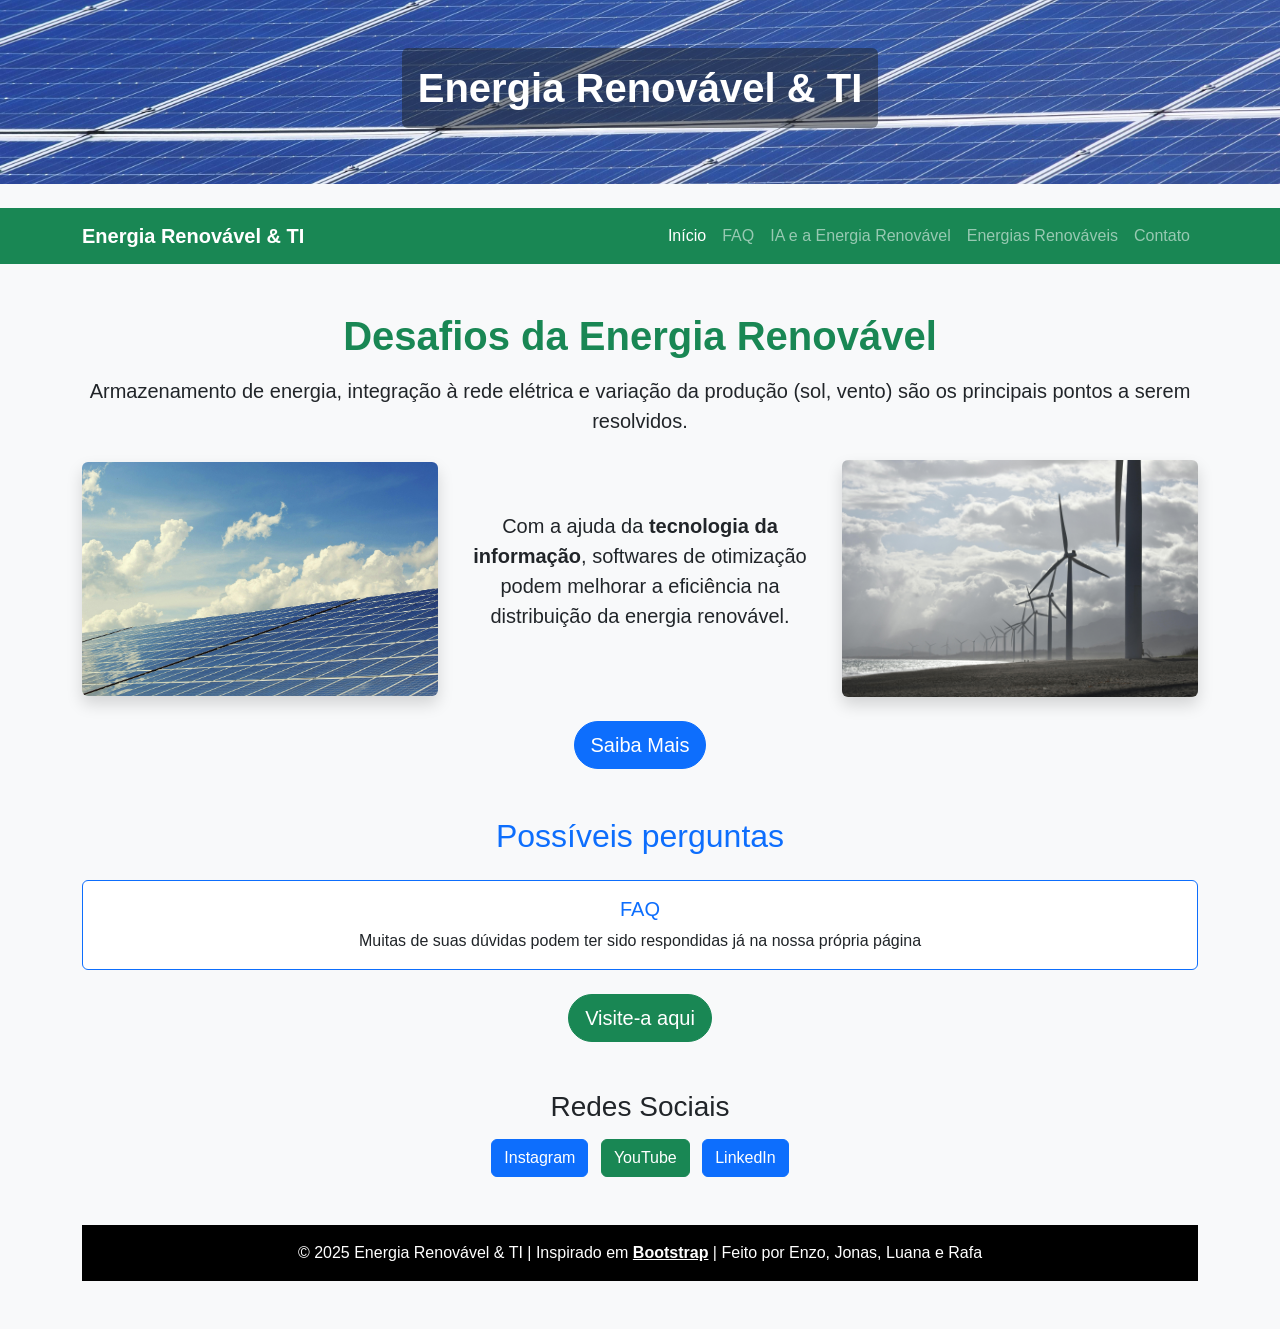
==== INDEX.html @ b7b75a4c "Add files via upload" ====
<!DOCTYPE html>
<html lang="pt-br">
<head>
  <meta charset="UTF-8">
  <meta name="viewport" content="width=device-width, initial-scale=1.0">
  <title>Início</title>
  <link href="https://cdn.jsdelivr.net/npm/bootstrap@5.3.2/dist/css/bootstrap.min.css" rel="stylesheet">
  <link rel="icon" href="favicon-32x32.png" type="image/x-icon">
  <link rel="stylesheet" href="https://cdn.jsdelivr.net/npm/bootstrap-icons@1.13.1/font/bootstrap-icons.min.css">
  <script src="https://cdn.jsdelivr.net/npm/bootstrap@5.3.8/dist/js/bootstrap.bundle.min.js" integrity="sha384-FKyoEForCGlyvwx9Hj09JcYn3nv7wiPVlz7YYwJrWVcXK/BmnVDxM+D2scQbITxI" crossorigin="anonymous"></script>
</head>
<body class="bg-light">

    <style>
       .cabecalho-imagem {
        background-image: url('painel.jpg'); 
        background-size: cover; 
        background-position: center; 
        color: white; 
        text-align: center; 
        padding-top: 50px; 
       }
 body {
    font-family: 'Verdana', sans-serif; 
  }
  
   </style>

  <!-- Cabeçalho -->
  <header class="cabecalho-imagem text-white text-center p-5 mb-4">
    <div class="d-flex h-100 align-items-center justify-content-center">
      <h1 class="fw-bold bg-dark bg-opacity-50 p-3 rounded">Energia Renovável & TI</h1>
    </div>
  </header>

  <!-- Navbar -->
  <nav class="navbar navbar-expand-lg navbar-dark bg-success">
    <div class="container">
      <a class="navbar-brand fw-bold" href="INDEX.html">Energia Renovável &amp; TI</a>
      <button class="navbar-toggler" type="button" data-bs-toggle="collapse" data-bs-target="#mainNav">
        <span class="navbar-toggler-icon"></span>
      </button>

      <div class="collapse navbar-collapse" id="mainNav">
        <ul class="navbar-nav ms-auto mb-2 mb-lg-0">
          <li class="nav-item"><a class="nav-link active" href="INDEX.html">Início</a></li>
          <li class="nav-item"><a class="nav-link" href="FAQ.html">FAQ</a></li>
          <li class="nav-item"><a class="nav-link" href="SOLUÇÃO.html">IA e a Energia Renovável</a></li>
          <li class="nav-item"><a class="nav-link" href="ENERGIAS RENOVÁVEIS.html">Energias Renováveis</a></li>
          <li class="nav-item"><a class="nav-link" href="CONTATO.html">Contato</a></li>
        </ul>
      </div>
    </div>
  </nav>

  <!-- Introdução -->
  <div class="container my-5">
    <h1 class="text-center mb-3 fw-bold text-success">Desafios da Energia Renovável</h1>
    <p class="lead text-center">
      Armazenamento de energia, integração à rede elétrica e variação da produção (sol, vento) 
      são os principais pontos a serem resolvidos.
    </p>

    <div class="row align-items-center mt-4">
      <div class="col-md-4 text-center">
        <img src="solar.jpg" class="img-fluid rounded shadow" alt="Energia Solar">
      </div>
      <div class="col-md-4 text-center">
        <p class="fs-5">
          Com a ajuda da <strong>tecnologia da informação</strong>, softwares de otimização podem 
          melhorar a eficiência na distribuição da energia renovável.  
        </p>
      </div>
      <div class="col-md-4 text-center">
        <img src="eólica.jpg" class="img-fluid rounded shadow" alt="Energia Eólica">
      </div>
    </div>

    <div class="text-center mt-4">
      <a href="SOLUÇÃO.html" target="_blank" class="btn btn-primary btn-lg rounded-pill">
        Saiba Mais
      </a>
    </div>
</div>

  <!-- Possíveis problemas -->
  <div class="container my-5">
    <h2 class="text-center text-primary mb-4">Possíveis perguntas</h2>
    <div class="row g-3">
      <div class="col-md-12 text-center">
        <div class="card border-primary">
          <div class="card-body ">
            <h5 class="card-title text-primary">FAQ</h5>
            <p class="card-text">Muitas de suas dúvidas podem ter sido respondidas já na nossa própria página</p>
          </div>
        </div>
      </div>
      
    <div class="text-center mt-4">
    <a href="" target="_blank" class="btn btn-success btn-lg rounded-pill">
      Visite-a aqui
      </a>
  </div>   
</div>

  <!-- Redes sociais -->
  <div class="container text-center my-5">
    <h3 class="mb-3">Redes Sociais</h3>
    <ul class="list-inline">
      <li class="list-inline-item"><a href="#" class="btn btn-primary">Instagram</a></li>
      <li class="list-inline-item"><a href="#" class="btn btn-success">YouTube</a></li>
      <li class="list-inline-item"><a href="#" class="btn btn-primary">LinkedIn</a></li>
    </ul>
</div>

   <!-- Rodapé -->
  <footer class="bg-black text-white text-center py-3 mt-5">
    <p class="mb-0">© 2025 Energia Renovável & TI | Inspirado em <a href="https://getbootstrap.com/" class="text-white fw-bold">Bootstrap</a> | Feito por Enzo, Jonas, Luana e Rafa</p>
  </footer>

</body>
</html>
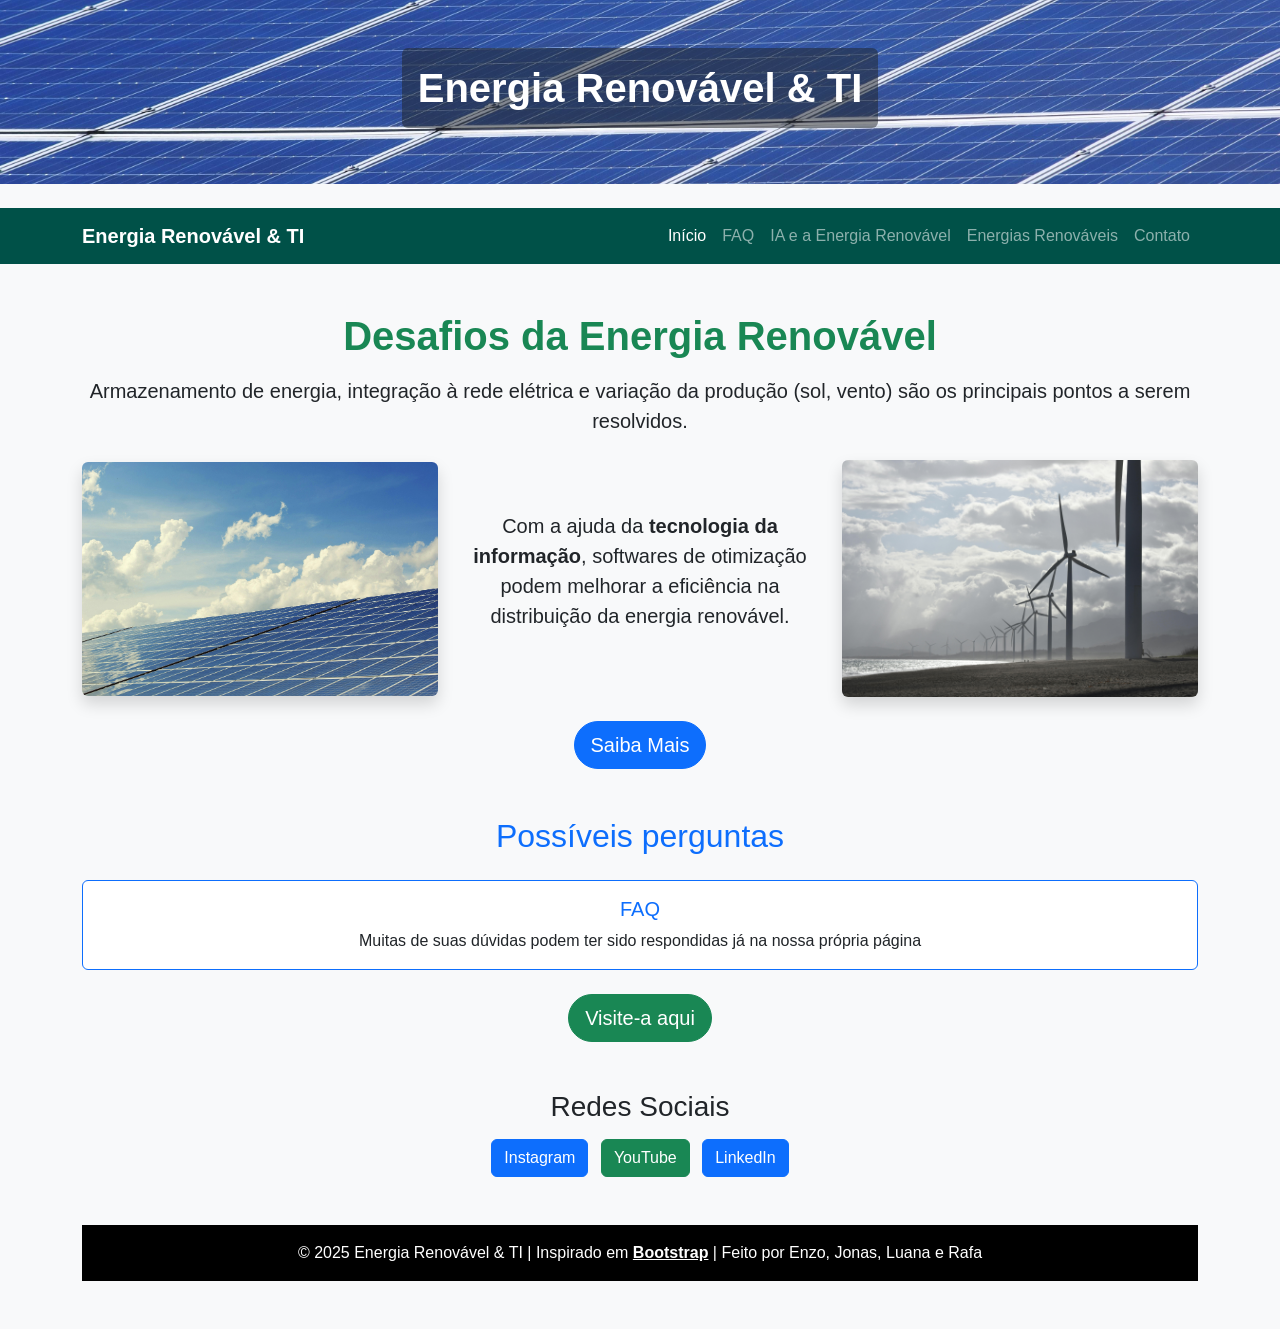
==== commit 4f19e1c1: "Update INDEX.html" ====
--- a/INDEX.html
+++ b/INDEX.html
@@ -20,6 +20,9 @@
         text-align: center; 
         padding-top: 50px; 
        }
+      nav {
+        background-color: #005148
+      }
  body {
     font-family: 'Verdana', sans-serif; 
   }
@@ -34,7 +37,7 @@
   </header>
 
   <!-- Navbar -->
-  <nav class="navbar navbar-expand-lg navbar-dark bg-success">
+  <nav class="navbar navbar-expand-lg navbar-dark">
     <div class="container">
       <a class="navbar-brand fw-bold" href="INDEX.html">Energia Renovável &amp; TI</a>
       <button class="navbar-toggler" type="button" data-bs-toggle="collapse" data-bs-target="#mainNav">
@@ -119,4 +122,5 @@
   </footer>
 
 </body>
-</html>+
+</html>
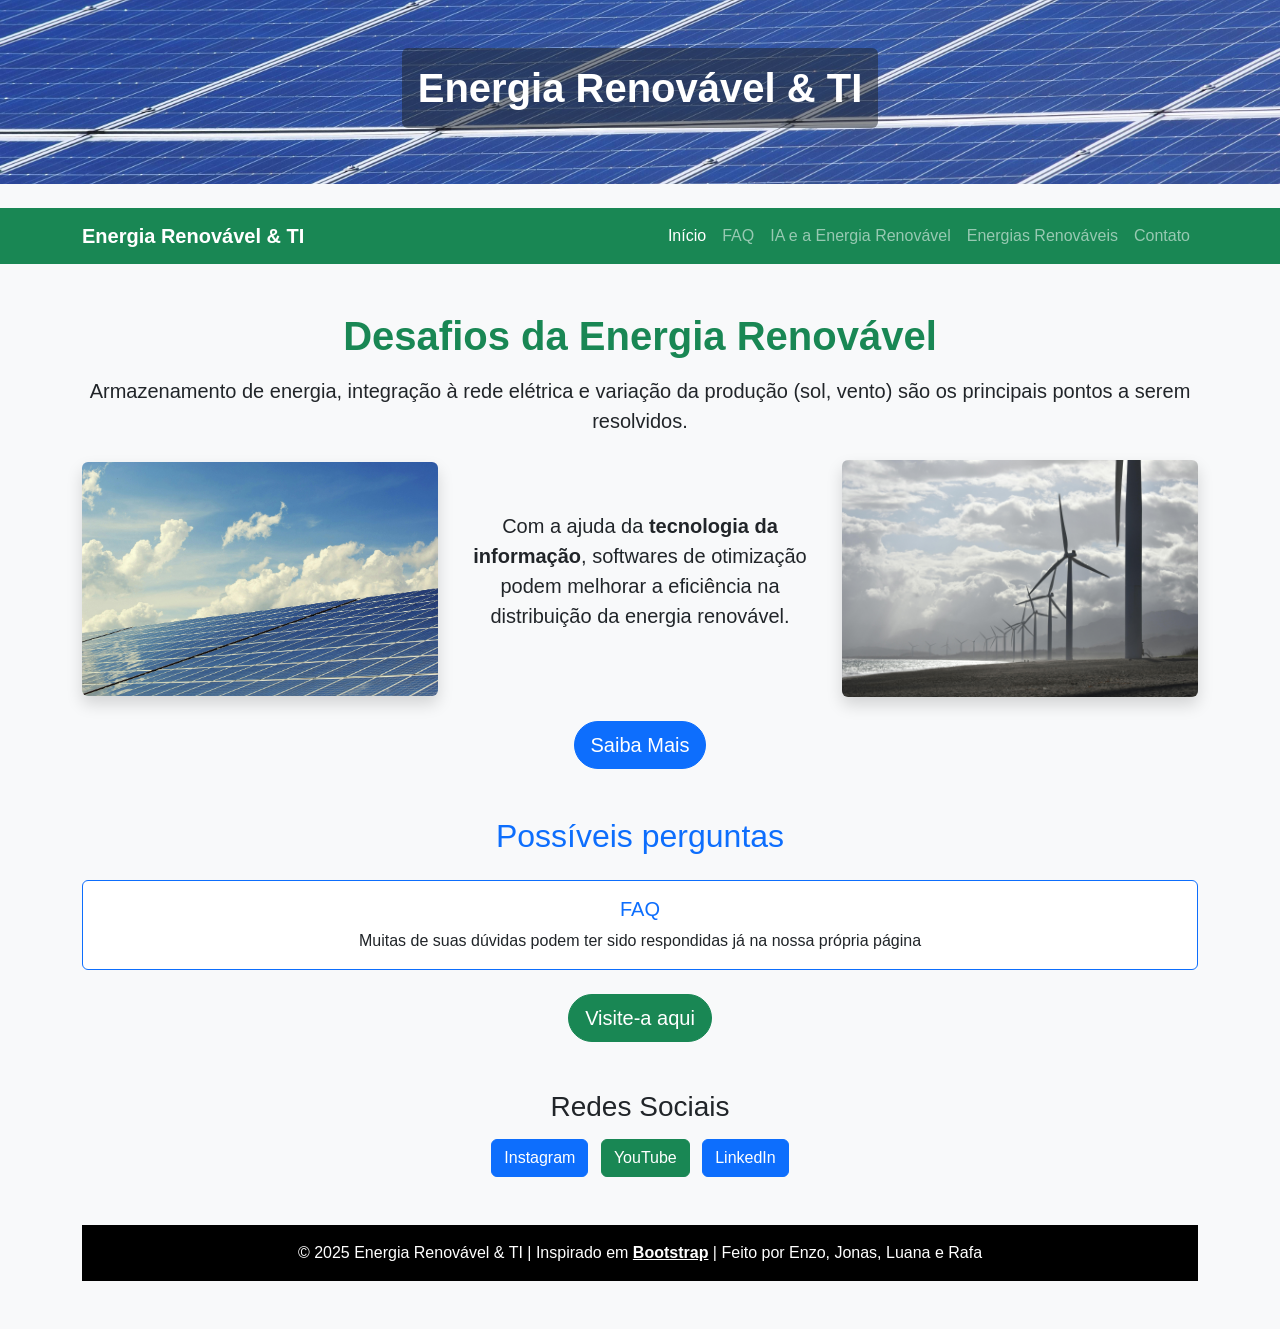
==== commit 8056ebe6: "Refactor INDEX.html structure and styles Updated the HTML structure and styles, including navbar and" ====
--- a/INDEX.html
+++ b/INDEX.html
@@ -20,9 +20,6 @@
         text-align: center; 
         padding-top: 50px; 
        }
-      nav {
-        background-color: #005148
-      }
  body {
     font-family: 'Verdana', sans-serif; 
   }
@@ -37,7 +34,7 @@
   </header>
 
   <!-- Navbar -->
-  <nav class="navbar navbar-expand-lg navbar-dark">
+  <nav class="navbar navbar-expand-lg navbar-dark bg-success">
     <div class="container">
       <a class="navbar-brand fw-bold" href="INDEX.html">Energia Renovável &amp; TI</a>
       <button class="navbar-toggler" type="button" data-bs-toggle="collapse" data-bs-target="#mainNav">
@@ -124,3 +121,4 @@
 </body>
 
 </html>
+
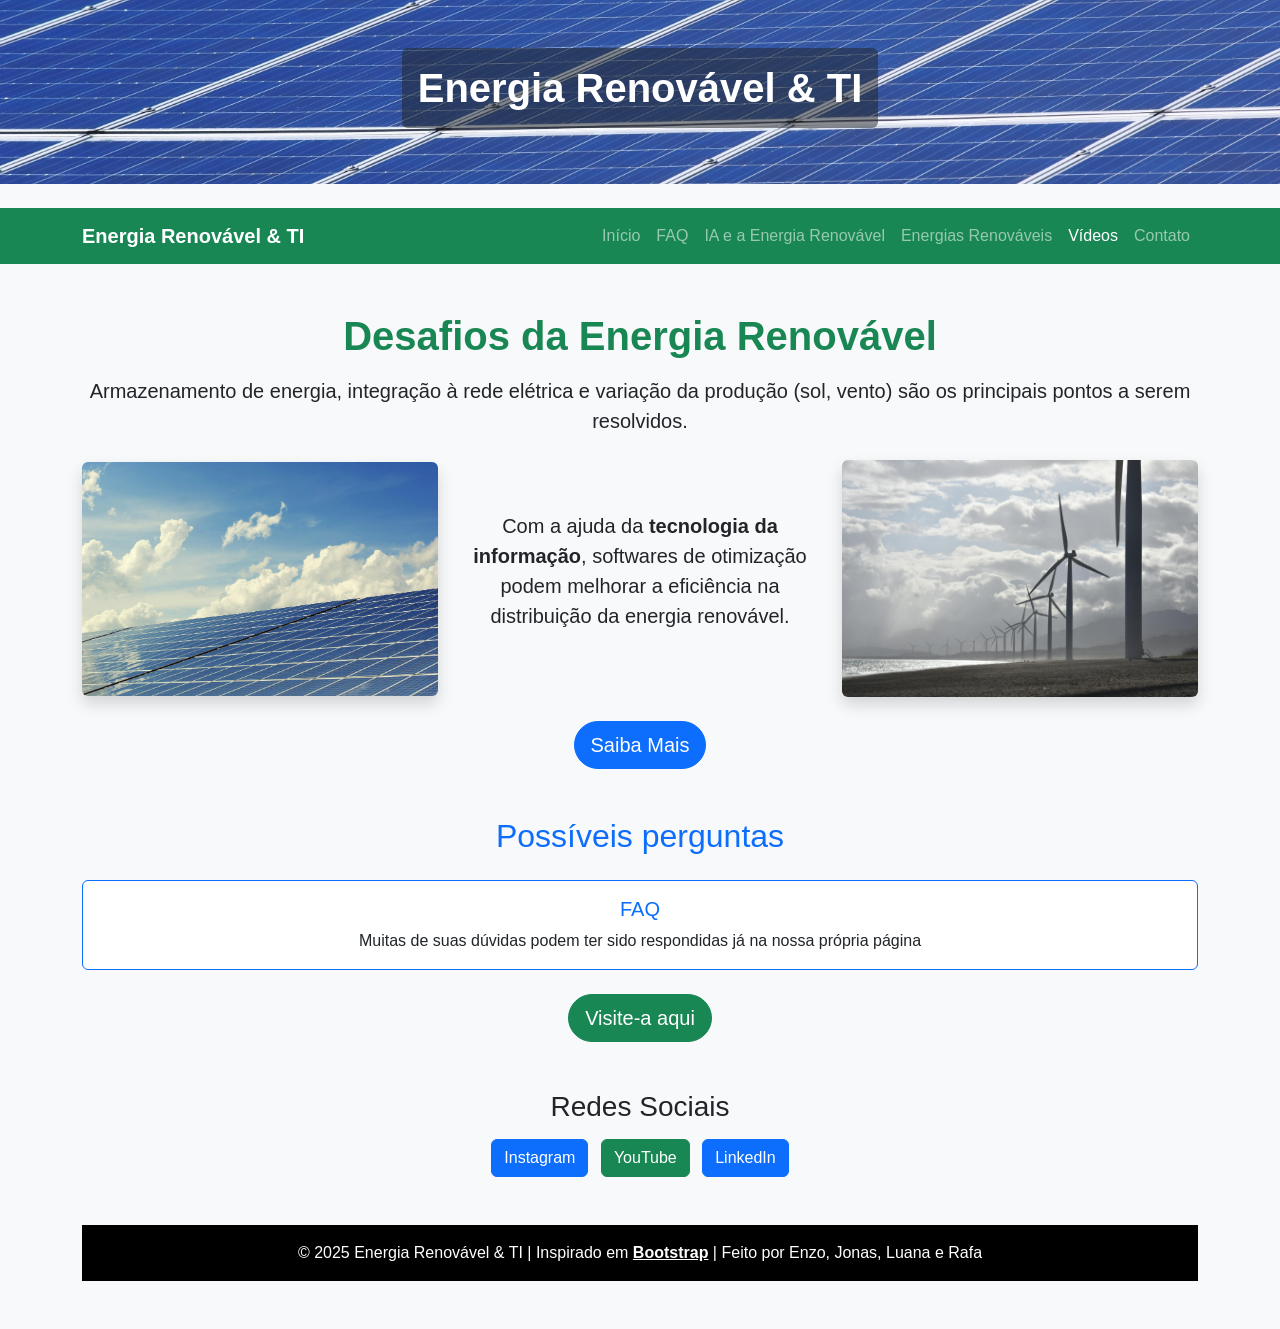
==== commit 9004496d: "Add link to 'Vídeos' in navigation bar Updated the navigation bar to include a link to the new 'Víde" ====
--- a/INDEX.html
+++ b/INDEX.html
@@ -42,14 +42,15 @@
       </button>
 
       <div class="collapse navbar-collapse" id="mainNav">
-        <ul class="navbar-nav ms-auto mb-2 mb-lg-0">
-          <li class="nav-item"><a class="nav-link active" href="INDEX.html">Início</a></li>
-          <li class="nav-item"><a class="nav-link" href="FAQ.html">FAQ</a></li>
-          <li class="nav-item"><a class="nav-link" href="SOLUÇÃO.html">IA e a Energia Renovável</a></li>
-          <li class="nav-item"><a class="nav-link" href="ENERGIAS RENOVÁVEIS.html">Energias Renováveis</a></li>
-          <li class="nav-item"><a class="nav-link" href="CONTATO.html">Contato</a></li>
-        </ul>
-      </div>
+      <ul class="navbar-nav ms-auto mb-2 mb-lg-0">
+        <li class="nav-item"><a class="nav-link" href="INDEX.html">Início</a></li>
+        <li class="nav-item"><a class="nav-link" href="FAQ.html">FAQ</a></li>
+        <li class="nav-item"><a class="nav-link" href="SOLUÇÃO.html">IA e a Energia Renovável</a></li>
+        <li class="nav-item"><a class="nav-link" href="ENERGIAS RENOVÁVEIS.html">Energias Renováveis</a></li>
+        <li class="nav-item"><a class="nav-link active" href="VIDEOS.html">Vídeos</a></li>
+        <li class="nav-item"><a class="nav-link" href="CONTATO.html">Contato</a></li>
+      </ul>
+    </div>
     </div>
   </nav>
 
@@ -122,3 +123,4 @@
 
 </html>
 
+
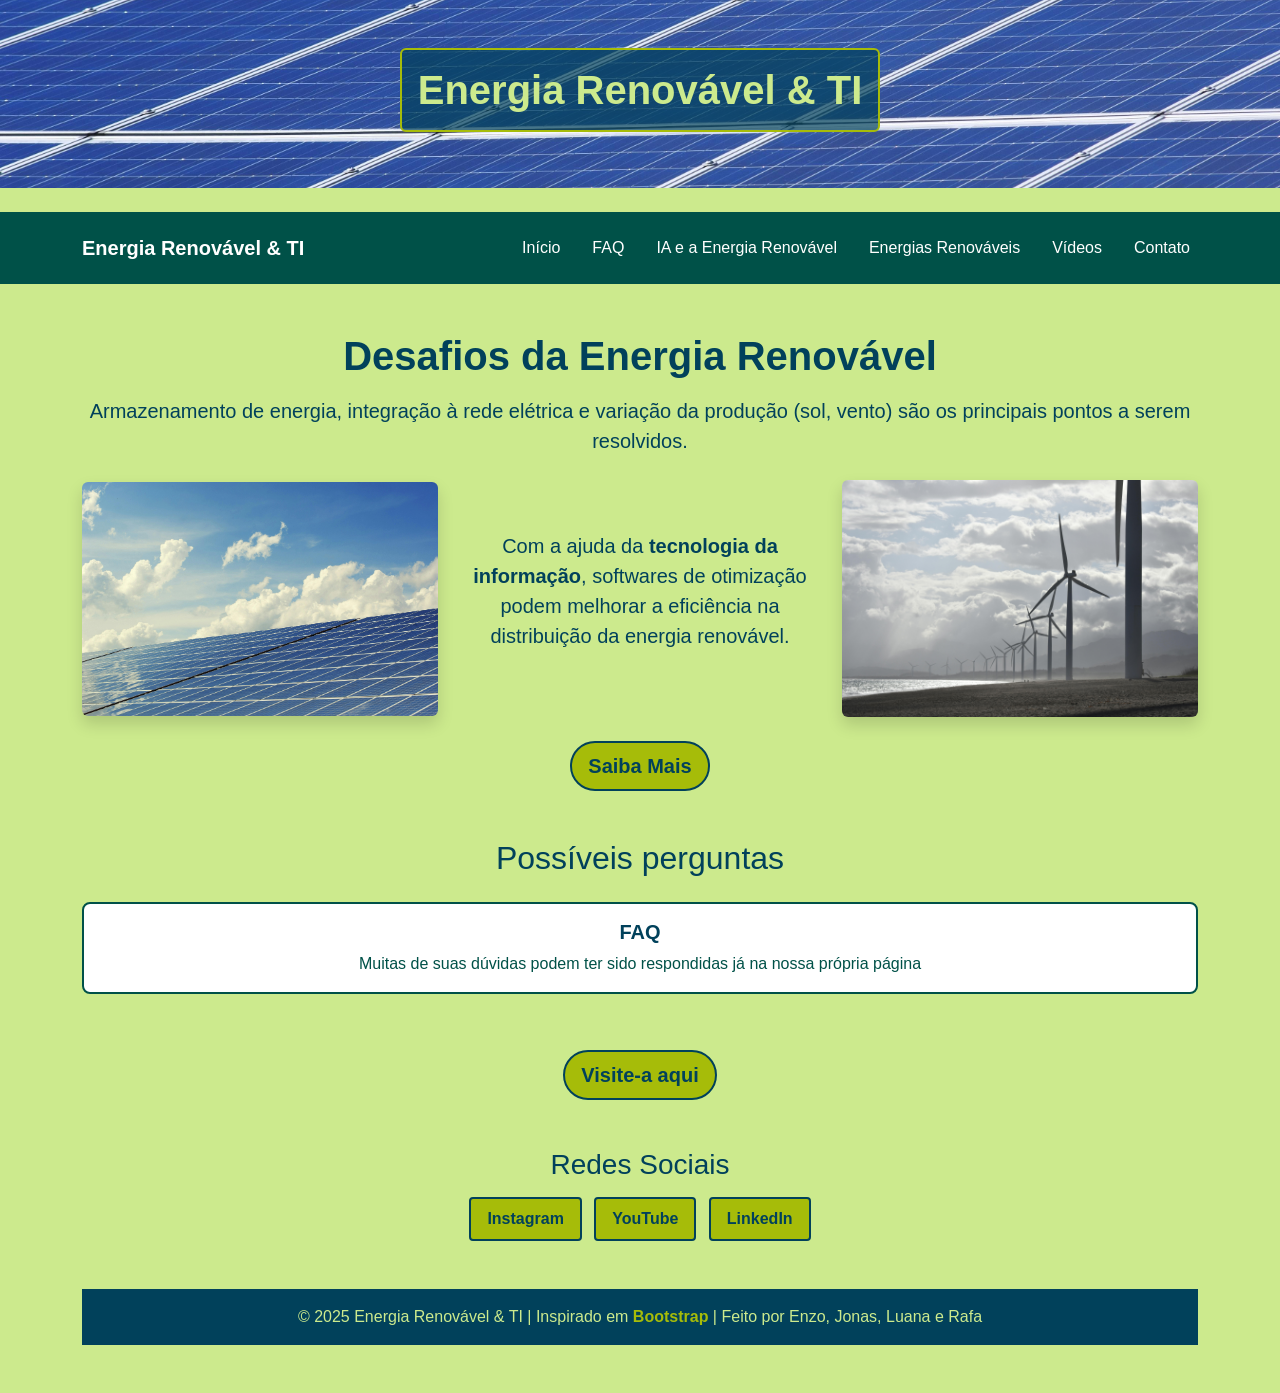
==== commit 2ce26093: "Refactor INDEX.html for improved structure and styles Updated the HTML structure and styles for bett" ====
--- a/INDEX.html
+++ b/INDEX.html
@@ -6,35 +6,22 @@
   <title>Início</title>
   <link href="https://cdn.jsdelivr.net/npm/bootstrap@5.3.2/dist/css/bootstrap.min.css" rel="stylesheet">
   <link rel="icon" href="favicon-32x32.png" type="image/x-icon">
+  <link rel="stylesheet" href="style.css">
   <link rel="stylesheet" href="https://cdn.jsdelivr.net/npm/bootstrap-icons@1.13.1/font/bootstrap-icons.min.css">
   <script src="https://cdn.jsdelivr.net/npm/bootstrap@5.3.8/dist/js/bootstrap.bundle.min.js" integrity="sha384-FKyoEForCGlyvwx9Hj09JcYn3nv7wiPVlz7YYwJrWVcXK/BmnVDxM+D2scQbITxI" crossorigin="anonymous"></script>
 </head>
-<body class="bg-light">
 
-    <style>
-       .cabecalho-imagem {
-        background-image: url('painel.jpg'); 
-        background-size: cover; 
-        background-position: center; 
-        color: white; 
-        text-align: center; 
-        padding-top: 50px; 
-       }
- body {
-    font-family: 'Verdana', sans-serif; 
-  }
-  
-   </style>
+<body>
 
   <!-- Cabeçalho -->
-  <header class="cabecalho-imagem text-white text-center p-5 mb-4">
+  <header class="cabecalho-imagem text-center p-5 mb-4">
     <div class="d-flex h-100 align-items-center justify-content-center">
-      <h1 class="fw-bold bg-dark bg-opacity-50 p-3 rounded">Energia Renovável & TI</h1>
+      <h1 class="fw-bold p-3 rounded">Energia Renovável & TI</h1>
     </div>
   </header>
 
   <!-- Navbar -->
-  <nav class="navbar navbar-expand-lg navbar-dark bg-success">
+  <nav class="navbar navbar-expand-lg">
     <div class="container">
       <a class="navbar-brand fw-bold" href="INDEX.html">Energia Renovável &amp; TI</a>
       <button class="navbar-toggler" type="button" data-bs-toggle="collapse" data-bs-target="#mainNav">
@@ -47,7 +34,7 @@
         <li class="nav-item"><a class="nav-link" href="FAQ.html">FAQ</a></li>
         <li class="nav-item"><a class="nav-link" href="SOLUÇÃO.html">IA e a Energia Renovável</a></li>
         <li class="nav-item"><a class="nav-link" href="ENERGIAS RENOVÁVEIS.html">Energias Renováveis</a></li>
-        <li class="nav-item"><a class="nav-link active" href="VIDEOS.html">Vídeos</a></li>
+        <li class="nav-item"><a class="nav-link" href="VIDEOS.html">Vídeos</a></li>
         <li class="nav-item"><a class="nav-link" href="CONTATO.html">Contato</a></li>
       </ul>
     </div>
@@ -56,7 +43,7 @@
 
   <!-- Introdução -->
   <div class="container my-5">
-    <h1 class="text-center mb-3 fw-bold text-success">Desafios da Energia Renovável</h1>
+    <h1 class="text-center mb-3 fw-bold">Desafios da Energia Renovável</h1>
     <p class="lead text-center">
       Armazenamento de energia, integração à rede elétrica e variação da produção (sol, vento) 
       são os principais pontos a serem resolvidos.
@@ -78,49 +65,46 @@
     </div>
 
     <div class="text-center mt-4">
-      <a href="SOLUÇÃO.html" target="_blank" class="btn btn-primary btn-lg rounded-pill">
+      <a href="SOLUÇÃO.html" target="_blank" class="btn btn-lg rounded-pill">
         Saiba Mais
       </a>
     </div>
-</div>
+  </div>
 
   <!-- Possíveis problemas -->
   <div class="container my-5">
-    <h2 class="text-center text-primary mb-4">Possíveis perguntas</h2>
+    <h2 class="text-center mb-4">Possíveis perguntas</h2>
     <div class="row g-3">
       <div class="col-md-12 text-center">
-        <div class="card border-primary">
-          <div class="card-body ">
-            <h5 class="card-title text-primary">FAQ</h5>
+        <div class="card">
+          <div class="card-body">
+            <h5 class="card-title">FAQ</h5>
             <p class="card-text">Muitas de suas dúvidas podem ter sido respondidas já na nossa própria página</p>
           </div>
         </div>
       </div>
       
     <div class="text-center mt-4">
-    <a href="" target="_blank" class="btn btn-success btn-lg rounded-pill">
-      Visite-a aqui
+      <a href="FAQ.html" target="_blank" class="btn btn-lg rounded-pill">
+        Visite-a aqui
       </a>
-  </div>   
-</div>
+    </div>   
+  </div>
 
   <!-- Redes sociais -->
   <div class="container text-center my-5">
     <h3 class="mb-3">Redes Sociais</h3>
     <ul class="list-inline">
-      <li class="list-inline-item"><a href="#" class="btn btn-primary">Instagram</a></li>
-      <li class="list-inline-item"><a href="#" class="btn btn-success">YouTube</a></li>
-      <li class="list-inline-item"><a href="#" class="btn btn-primary">LinkedIn</a></li>
+      <li class="list-inline-item"><a href="#" class="btn">Instagram</a></li>
+      <li class="list-inline-item"><a href="#" class="btn">YouTube</a></li>
+      <li class="list-inline-item"><a href="#" class="btn">LinkedIn</a></li>
     </ul>
-</div>
+  </div>
 
    <!-- Rodapé -->
-  <footer class="bg-black text-white text-center py-3 mt-5">
-    <p class="mb-0">© 2025 Energia Renovável & TI | Inspirado em <a href="https://getbootstrap.com/" class="text-white fw-bold">Bootstrap</a> | Feito por Enzo, Jonas, Luana e Rafa</p>
+  <footer class="text-center py-3 mt-5">
+    <p class="mb-0">© 2025 Energia Renovável & TI | Inspirado em <a href="https://getbootstrap.com/" class="fw-bold">Bootstrap</a> | Feito por Enzo, Jonas, Luana e Rafa</p>
   </footer>
 
 </body>
-
 </html>
-
-
--- a/style.css
+++ b/style.css
@@ -0,0 +1,204 @@
+/* ESTILO GERAL */
+
+body {
+  font-family: 'Verdana', sans-serif;
+  background-color: #CCEA8D;   /* verde pastel */
+  color: #01415B;              /* azul petróleo */
+  margin: 0;
+  padding: 0;
+}
+
+/* IMAGEM CABEÇALHO */
+.cabecalho-imagem {
+       background-image: url('painel.jpg'); 
+       background-size: cover; 
+       background-position: center; 
+       color: white; 
+       text-align: center; 
+       padding-top: 50px; 
+}
+
+.cabecalho-imagem h1 {
+  display: inline-block;
+  padding: 16px 32px; /* antes 1rem 2rem */
+  background-color: rgba(1, 65, 91, 0.7); /* azul petróleo transparente */
+  border: 2px solid #A6BC09;             /* verde limão */
+  border-radius: 8px; /* antes 0.5rem */
+  color: #CCEA8D;
+}
+
+/* NAVBAR */
+
+.navbar {
+  display: flex;
+  align-items: center;
+  justify-content: space-between;
+  padding: 16px 32px; /* antes 1rem 2rem */
+  background-color: #005148;   /* verde escuro */
+}
+
+.navbar .nav-link {
+  color: white;
+  text-decoration: none;
+  margin-left: 16px; /* antes 1rem */
+  transition: 0.2s;
+}
+
+.navbar .nav-link:hover {
+  color: #A6BC09; /* verde limão */
+}
+
+.navbar .active {
+  font-weight: bold;
+}
+
+.navbar-brand {
+  color: white;
+  font-weight: bold;
+  text-decoration: none;
+}
+
+.navbar-brand:hover {
+  color: #CCEA8D;
+}
+
+/* BOTÕES PERSONALIZADOS */
+
+.btn {
+  display: inline-block;
+  padding: 8px 16px; /* antes 0.5rem 1rem */
+  font-weight: bold;
+  border-radius: 4px; /* antes 0.25rem */
+  text-decoration: none;
+  text-align: center;
+  cursor: pointer;
+  border: 2px solid #01415B;
+  background-color: #A6BC09;  /* verde limão */
+  color: #01415B;
+  transition: 0.2s;
+}
+
+.btn:hover {
+  background-color: #01415B;  /* azul petróleo */
+  color: #CCEA8D;             /* verde pastel */
+  border-color: #A6BC09;
+}
+
+.btn-outline-secondary {
+  background-color: transparent;
+  border: 2px solid #019587;  /* verde água */
+  color: #019587;
+}
+
+.btn-outline-secondary:hover {
+  background-color: #019587;
+  color: white;
+}
+
+/* CARDS */
+
+.card {
+  border: 2px solid #005148;  /* verde escuro */
+  background-color: white;
+  border-radius: 8px; /* antes 0.5rem */
+  overflow: hidden;
+  margin-bottom: 32px; /* antes 2rem */
+  transition: 0.2s ease-in-out;
+}
+
+.card img {
+  width: 100%;
+  display: block;
+}
+
+.card-body {
+  padding: 16px; /* antes 1rem */
+}
+
+.card-title {
+  font-weight: bold;
+  margin-bottom: 8px; /* antes 0.5rem */
+  color: #01415B; /* azul petróleo */
+}
+
+.card-text {
+  margin-bottom: 16px; /* antes 1rem */
+  color: #005148; /* verde escuro */
+}
+
+.card:hover {
+  transform: scale(1.01);
+  box-shadow: 0 0 12px #019587; /* verde água */
+}
+
+/* FORMULÁRIOS */
+
+.form-control,
+.form-select {
+  width: 100%;
+  padding: 8px; /* antes 0.5rem */
+  margin-bottom: 16px; /* antes 1rem */
+  border: 2px solid #019587; /* verde água */
+  border-radius: 4px; /* antes 0.25rem */
+}
+
+.form-control:focus,
+.form-select:focus {
+  border-color: #A6BC09;     /* verde limão */
+  box-shadow: 0 0 5px #A6BC09;
+  outline: none;
+}
+
+/* TÍTULOS */
+
+legend,
+h1, h2, h3, h4 {
+  color: #01415B;
+}
+
+/* RODAPÉ */
+
+footer {
+  text-align: center;
+  padding: 16px 0; /* antes 1rem */
+  background-color: #01415B; /* azul petróleo */
+  color: #CCEA8D;            /* verde pastel */
+}
+
+footer a {
+  color: #A6BC09; /* verde limão */
+  text-decoration: none;
+}
+
+footer a:hover {
+  color: #CCEA8D;
+}
+
+/* LINKS */
+
+a {
+  color: #019587; /* verde água */
+  text-decoration: none;
+}
+
+a:hover {
+  color: #01415B;
+}
+
+/* BLOCO DE CITAÇÃO (FAQ) */
+
+blockquote {
+  border-left: 4px solid #A6BC09;
+  padding-left: 16px; /* antes 1rem */
+  margin: 16px 0;     /* antes 1rem */
+  font-style: italic;
+  color: #01415B;
+}
+
+/* IFAMES DE VÍDEO */
+
+.ratio iframe {
+  border: 2px solid #005148; /* verde escuro */
+  border-radius: 4px; /* antes 0.25rem */
+}
+
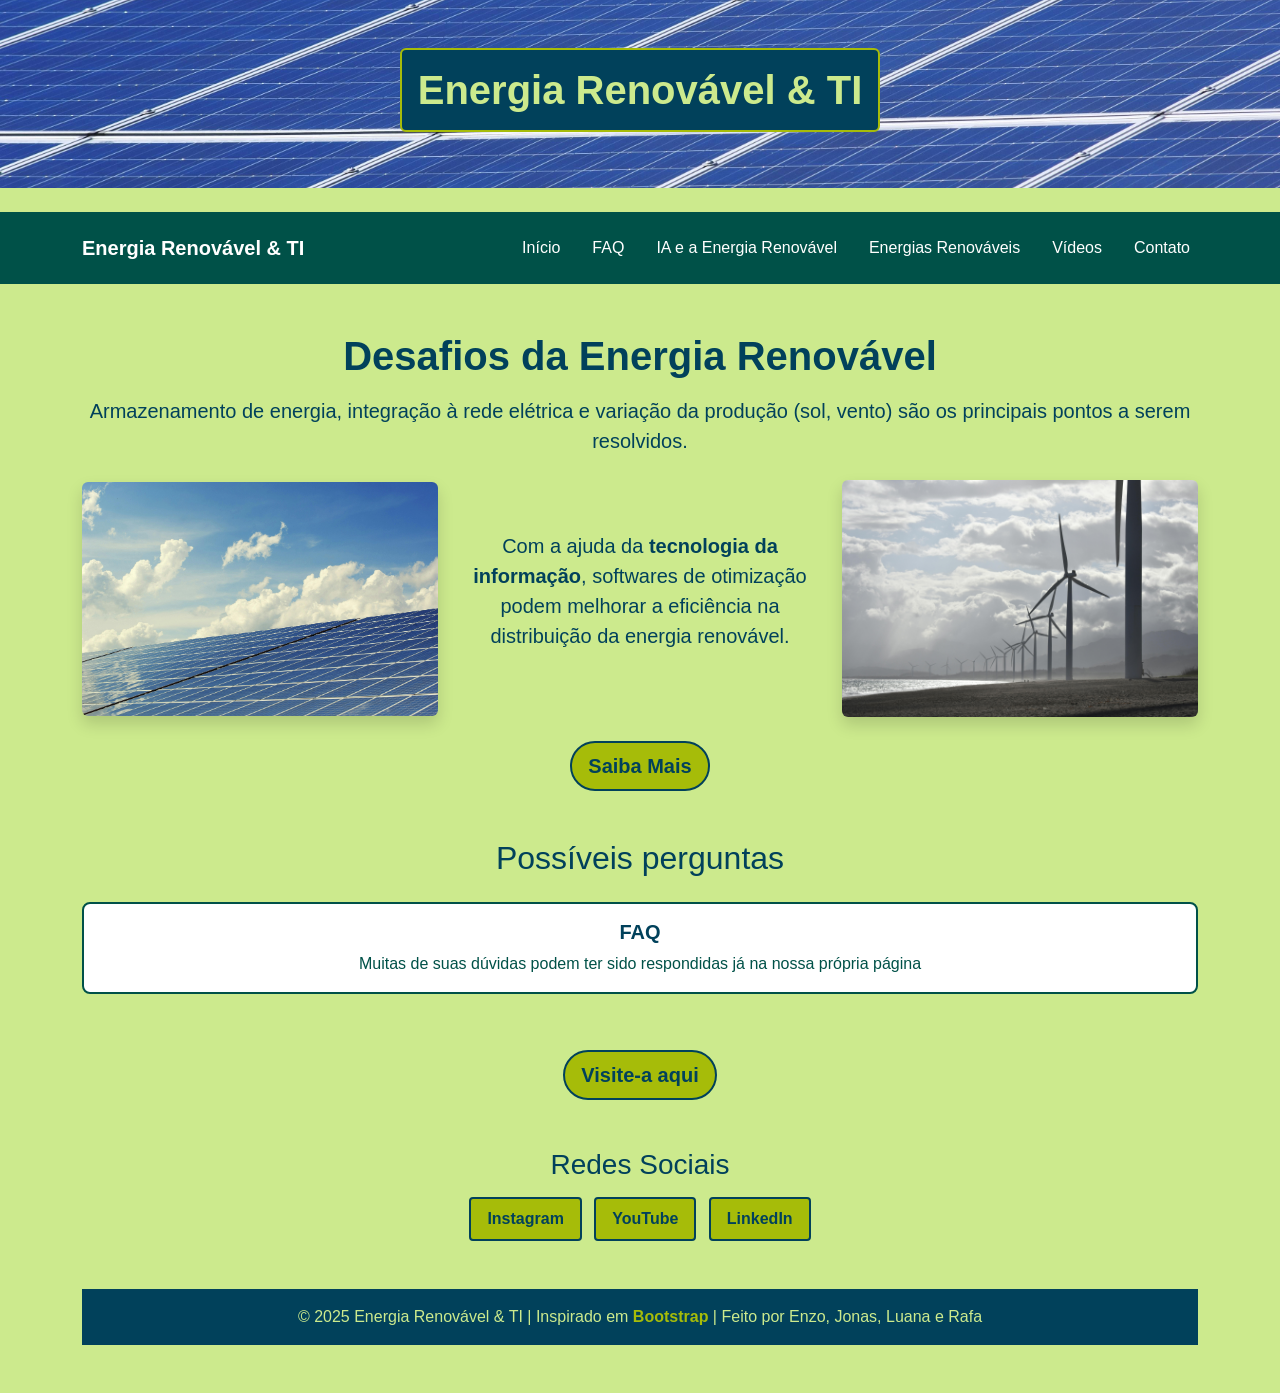
==== commit 7244938d: "Refactor INDEX.html with greeting functionality Updated the HTML structure and added a personalized " ====
--- a/INDEX.html
+++ b/INDEX.html
@@ -1,14 +1,48 @@
 <!DOCTYPE html>
-<html lang="pt-br">
+<html lang="pt-BR">
 <head>
-  <meta charset="UTF-8">
-  <meta name="viewport" content="width=device-width, initial-scale=1.0">
-  <title>Início</title>
-  <link href="https://cdn.jsdelivr.net/npm/bootstrap@5.3.2/dist/css/bootstrap.min.css" rel="stylesheet">
-  <link rel="icon" href="favicon-32x32.png" type="image/x-icon">
-  <link rel="stylesheet" href="style.css">
-  <link rel="stylesheet" href="https://cdn.jsdelivr.net/npm/bootstrap-icons@1.13.1/font/bootstrap-icons.min.css">
-  <script src="https://cdn.jsdelivr.net/npm/bootstrap@5.3.8/dist/js/bootstrap.bundle.min.js" integrity="sha384-FKyoEForCGlyvwx9Hj09JcYn3nv7wiPVlz7YYwJrWVcXK/BmnVDxM+D2scQbITxI" crossorigin="anonymous"></script>
+   <meta charset="UTF-8">
+   <meta name="viewport" content="width=device-width, initial-scale=1.0">
+   <title>Início</title>
+   <link href="https://cdn.jsdelivr.net/npm/bootstrap@5.3.8/dist/css/bootstrap.min.css" rel="stylesheet">
+   <link rel="icon" href="favicon-32x32.png" type="image/x-icon">
+   <link rel="stylesheet" href="style.css">
+   <script src="https://cdn.jsdelivr.net/npm/bootstrap@5.3.8/dist/js/bootstrap.bundle.min.js"></script>
+
+   <script>
+// A função 'onload' garante que o script só roda após o DOM estar pronto.
+window.onload = function() {
+    
+    // Usa 'prompt' para pedir o nome ao usuário
+    let nome = prompt("Bem-vindo(a)! Digite seu nome, por favor:");
+    const tituloBase = "Energia Renovável & TI";
+    
+    // Variável que armazena o título principal (h1 dentro do header)
+    const tituloElemento = document.querySelector('header h1');
+    
+    // Verifica se o usuário digitou algo (se 'nome' não for vazio, null, ou undefined)
+    if (nome) { 
+        // Verifica se o elemento do título foi encontrado (DOM)
+        if (tituloElemento) {
+            // Concatena a string de boas-vindas com o nome (como você fez com strings)
+            let tituloPersonalizado = "Olá, " + nome + "! " + tituloBase;
+            
+            // Atribui a nova string ao conteúdo de texto do elemento (DOM)
+            tituloElemento.textContent = tituloPersonalizado;
+        }
+    } else {
+        // Se o usuário não digitou um nome, apenas define o título base
+        if (tituloElemento) {
+            tituloElemento.textContent = tituloBase;
+        }
+    }
+    
+    // Mostra o resultado da concatenação no console
+    let mensagemConsole = "A página foi personalizada para: " + tituloElemento.textContent;
+    console.log(mensagemConsole);
+  }
+</script>
+  
 </head>
 
 <body>
@@ -108,3 +142,4 @@
 
 </body>
 </html>
+
--- a/style.css
+++ b/style.css
@@ -20,10 +20,10 @@
 
 .cabecalho-imagem h1 {
   display: inline-block;
-  padding: 16px 32px; /* antes 1rem 2rem */
-  background-color: rgba(1, 65, 91, 0.7); /* azul petróleo transparente */
+  padding: 16px 32px; 
+  background-color: #01415B; /* azul petróleo */
   border: 2px solid #A6BC09;             /* verde limão */
-  border-radius: 8px; /* antes 0.5rem */
+  border-radius: 8px; 
   color: #CCEA8D;
 }
 
@@ -33,14 +33,14 @@
   display: flex;
   align-items: center;
   justify-content: space-between;
-  padding: 16px 32px; /* antes 1rem 2rem */
+  padding: 16px 32px; 
   background-color: #005148;   /* verde escuro */
 }
 
 .navbar .nav-link {
   color: white;
   text-decoration: none;
-  margin-left: 16px; /* antes 1rem */
+  margin-left: 16px; 
   transition: 0.2s;
 }
 
@@ -66,9 +66,9 @@
 
 .btn {
   display: inline-block;
-  padding: 8px 16px; /* antes 0.5rem 1rem */
-  font-weight: bold;
-  border-radius: 4px; /* antes 0.25rem */
+  padding: 8px 16px; 
+  font-weight: bold;
+  border-radius: 4px; 
   text-decoration: none;
   text-align: center;
   cursor: pointer;
@@ -100,9 +100,9 @@
 .card {
   border: 2px solid #005148;  /* verde escuro */
   background-color: white;
-  border-radius: 8px; /* antes 0.5rem */
+  border-radius: 8px;
   overflow: hidden;
-  margin-bottom: 32px; /* antes 2rem */
+  margin-bottom: 32px; 
   transition: 0.2s ease-in-out;
 }
 
@@ -112,22 +112,21 @@
 }
 
 .card-body {
-  padding: 16px; /* antes 1rem */
+  padding: 16px;
 }
 
 .card-title {
   font-weight: bold;
-  margin-bottom: 8px; /* antes 0.5rem */
+  margin-bottom: 8px;
   color: #01415B; /* azul petróleo */
 }
 
 .card-text {
-  margin-bottom: 16px; /* antes 1rem */
+  margin-bottom: 16px; 
   color: #005148; /* verde escuro */
 }
 
 .card:hover {
-  transform: scale(1.01);
   box-shadow: 0 0 12px #019587; /* verde água */
 }
 
@@ -136,10 +135,10 @@
 .form-control,
 .form-select {
   width: 100%;
-  padding: 8px; /* antes 0.5rem */
-  margin-bottom: 16px; /* antes 1rem */
+  padding: 8px; 
+  margin-bottom: 16px; 
   border: 2px solid #019587; /* verde água */
-  border-radius: 4px; /* antes 0.25rem */
+  border-radius: 4px; 
 }
 
 .form-control:focus,
@@ -160,7 +159,7 @@
 
 footer {
   text-align: center;
-  padding: 16px 0; /* antes 1rem */
+  padding: 16px 0; 
   background-color: #01415B; /* azul petróleo */
   color: #CCEA8D;            /* verde pastel */
 }
@@ -189,8 +188,8 @@
 
 blockquote {
   border-left: 4px solid #A6BC09;
-  padding-left: 16px; /* antes 1rem */
-  margin: 16px 0;     /* antes 1rem */
+  padding-left: 16px; 
+  margin: 16px 0;     
   font-style: italic;
   color: #01415B;
 }
@@ -199,6 +198,6 @@
 
 .ratio iframe {
   border: 2px solid #005148; /* verde escuro */
-  border-radius: 4px; /* antes 0.25rem */
-}
-
+  border-radius: 4px; 
+}
+
